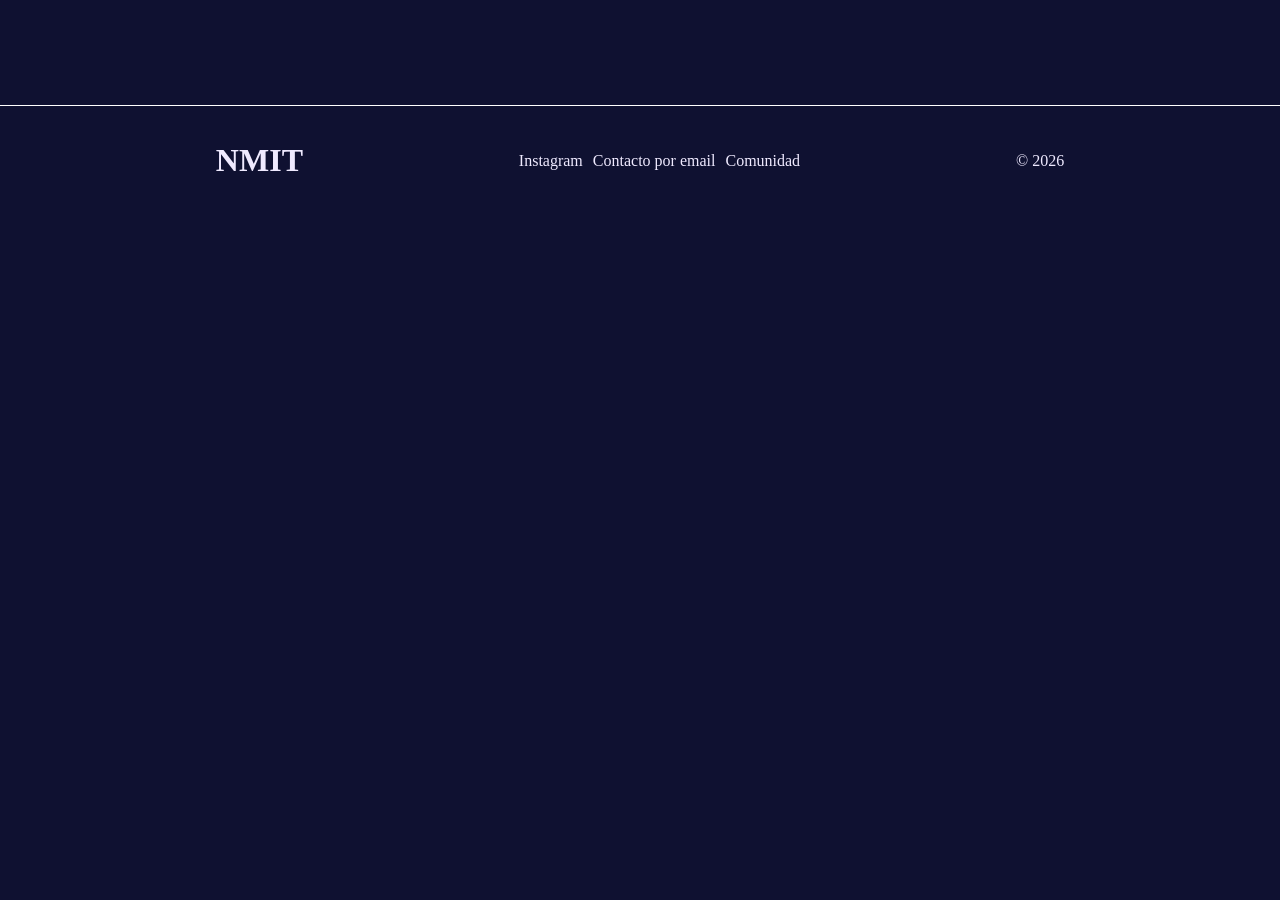
==== pages/cursos.html @ a4fef756 "html" ====
<!doctype html>
<html lang="en">
  <head>
    <meta charset="utf-8" />
    <meta name="viewport" content="width=device-width, initial-scale=1" />
    <title>Cursos Gratuitos</title>
    <!--css--->
    <link rel="stylesheet" href="../css/style.css" />
    <!--favicon--->
    <link: rel="icon" href="../images/logo.jpg" type="image/x-icon" />
  </head>
  <body>
    <header>
    </header>
    <main></main>
    <footer>
      <div>
        <h1>NMIT</h1>
      </div>
      <div id="contacto">
        <ul class="contacto">
          <li>
            <a
              href="https://www.instagram.com/nuestromundoit/"
              target="_blank"
              rel="noopener noreferrer"
              >Instagram</a
            >
          </li>
          <li>
            <a href="mailto:nuestromundoit@gmail.com">Contacto por email </a>
          </li>
          <li><a href="#">Comunidad</a></li>
        </ul>
      </div>
      <p>&copy; 2026</p>
    </footer>
  </body>
</html>
---- css/style.css ----
* {
  /*Elimina el espacio blanco por defecto alrededor del <body> y de elementos*/
  margin: 0;
  padding: 0;
  box-sizing: border-box;
}
body {
  background-color: #0f1131;
  color: #efeaff;
}
a {
  text-decoration: none;
  color: #efeaff;
}
/*padre de navbar*/
header {
  display: flex;
  justify-content: space-evenly;
  align-items: center;
  width: 100%;
  height: 105px;
  /*background-color: #555fe9;*/
}
/*padre de etiqueta ul*/
nav {
  /*background-color: red;*/
  display: flex;
  justify-content: space-evenly;
  align-items: center;
  text-align: center;
  width: 100%;
  height: 100px;
}
/*ul*/
.menu {
  display: flex;
  justify-content: center;
  align-items: center;
  list-style: none;
  /*background-color: aqua;*/
  width: auto;
  height: 100%;
  padding: 0;
  margin: 0;
  gap: 10px;
  /*gap espacia cada li*/
}
.menu li,
.footer li {
  /*alinea los elementos del menú*/
  display: flex;
  justify-content: center;
  align-items: center;
  /*width: 100% a cada li obliga a cada botón a estirarse y ocupar 
  todo el espacio disponible en la barra, empujando las palabras lejos unas de otras.*/
  height: 100%;
  padding: 0 15px;
  /*background-color: #8d8b00;*/
}
/*fin menu*/

/*proposito*/
.acerca-de-nosotros {
  padding-top: 50px;
  padding-bottom: 50px;
  height: 905px;
  display: flex;
  flex-direction: column;
  /*background-color: #b2b4d8;*/
  justify-content: center;
  align-items: center;
  text-align: center;
  max-width: 4000px;
  width: 100%;
  margin: 0 auto;
  box-sizing: border-box;
}
.acerca-de-nosotros-presentacion,
.subtitulo1 h2 {
  font-size: 36px;
  height: fit-content;
}
.acerca-de-nosotros-texto h1 {
  margin: 0;
}
.acerca-de-nosotros-texto p {
  margin: 0;
}
.made-in-argentina{
  width: 100%;
  height: 20%;
  display: flex;
  justify-content: center;
  align-items: center;
  padding-top: 10px;
  /*background-color: aquamarine;*/
}
.made-in-argentina h3{
  border: solid 1px #57a4e4;
  padding: 10px;
  border-radius: 15px;
  background-color: #57a4e4;
}

/*titulo: ¿que estas buscando?*/
.subtitulo1 {
  display: flex;
  justify-content: center;
  align-items: center;
  text-align: center;
  width: 100%;
  padding-top: 10px;
  /*background-color: #2f38e0;*/
  margin-bottom: 0;
}
.recursos-e-instituciones {
  height: 400px;
  display: flex;
  justify-content: center;
  align-items: top;
  text-align: center;
  padding-top: 15px;
  /*background-color: #464bb3;*/
}
/* divs Contenedores de recursos e instituciones */
.contenedores-recursos {
  border: 1px solid #efeaff;
  margin: 10px;
  width: 280px;
  height: 120px;
  /*background-color: #fffeea;*/
  /*debe tener un numero fijo para que los 
  hijos usen porcentajes de su padre*/
}
/* hijos div que contienen al texto de los recursos */
.txt-recursos {
  width: 100%;
  height: 100%;
  display: flex;
  justify-content: center;
  align-items: center;
  text-align: center;
  /*background-color: rgb(201, 80, 33);*/
}

/* Footer */
footer {
  /*background-color: #b2b4d8;*/
  border-top: 1px white solid;
  display: flex;
  justify-content: space-evenly;
  align-items: center;
  text-align: center;
  width: 100%;
  height: 100px;
  padding-top: 10px;
}
/*lista de contactos en footer*/
.contacto {
  display: flex;
  justify-content: center;
  align-items: center;
  list-style: none;
  /*background-color: aqua;*/
  width: 100%;
  height: 100%;
  padding: 0;
  margin: 0;
  gap: 10px;
  /*gap espacia cada li*/
}

/*titulo: explora las oportunidades por provincia
.subtitulo2 {
  /*background-color: rgb(221, 129, 8);
  display: flex;
  justify-content: center;
  width: 100%;
  height:990px;
  padding-top: 50px;
  color: #0f1131;
  width: 100%;
  text-align: left;
  border-top: 1px solid white;
  padding-inline: 0;
}
.seccion-titulo-de-mapa{
  width: 40%;
  display: flex;
  flex-direction: column;
  align-items: top;
  justify-content: top;
  height:100%;
  /*background-color: aqua;
}
.seccion-titulo-de-mapa div{
  margin: 40px;
  background-color: bisque;
}
/*MAPA
.mapa{
  /*background-color: rgb(48, 92, 212);
  height: 100%;
  width: 60%;
}*/
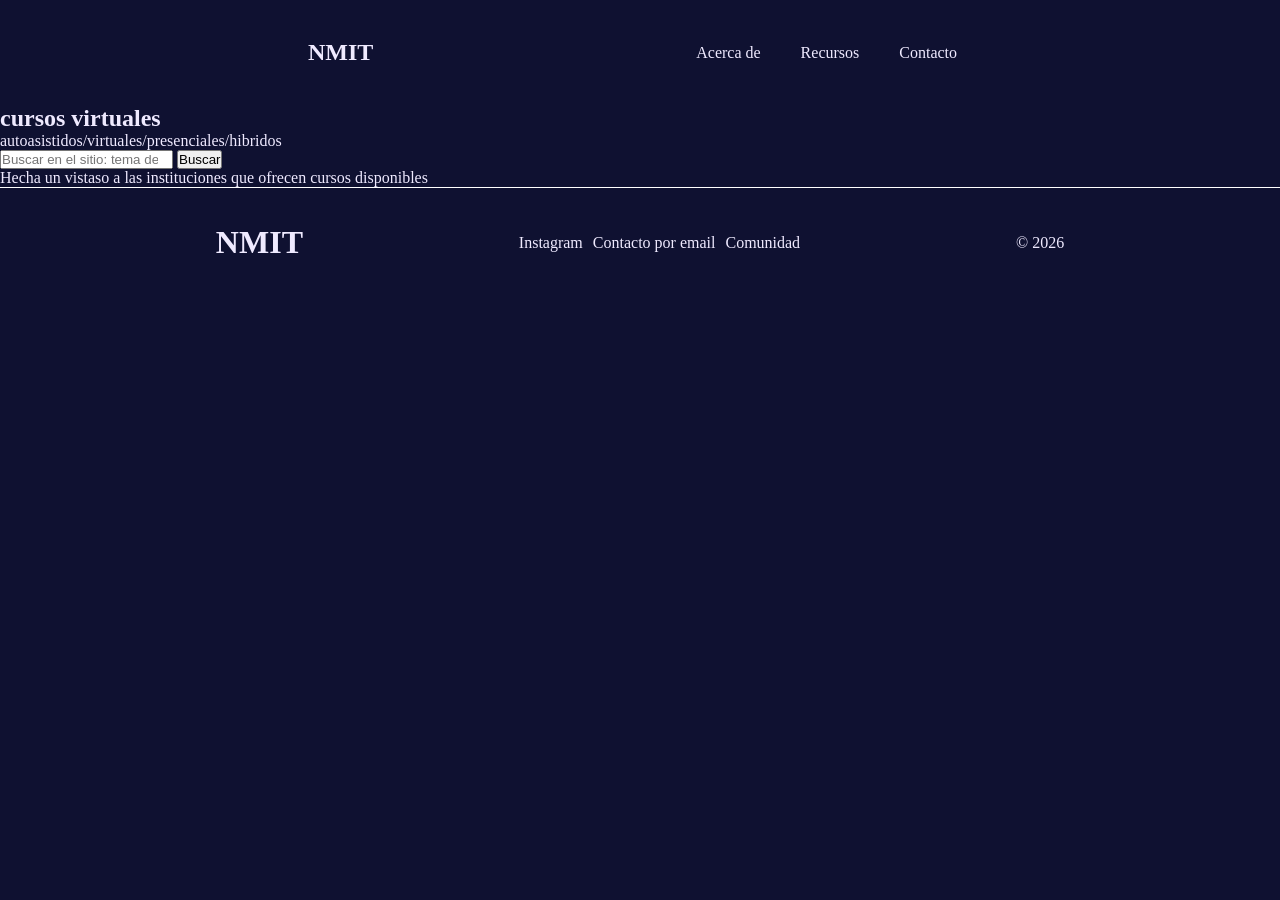
==== commit 20a1589c: "cursos" ====
--- a/pages/cursos.html
+++ b/pages/cursos.html
@@ -3,16 +3,58 @@
   <head>
     <meta charset="utf-8" />
     <meta name="viewport" content="width=device-width, initial-scale=1" />
-    <title>Cursos Gratuitos</title>
-    <!--css--->
+    <title>NMIT</title>
+    <!--css --->
     <link rel="stylesheet" href="../css/style.css" />
     <!--favicon--->
-    <link: rel="icon" href="../images/logo.jpg" type="image/x-icon" />
+    <link rel="icon" href="../images/logo.jpg" type="image/x-icon" />
   </head>
   <body>
     <header>
+      <nav>
+        <div class="logo">
+          <h1>NMIT</h1>
+        </div>
+        <ul class="menu">
+          <li><a href="#acerca-de-nosotros">Acerca de</a></li>
+          <li><a href="#recursos-e-instituciones">Recursos</a></li>
+          <li><a href="#contacto">Contacto</a></li>
+        </ul>
+      </nav>
     </header>
-    <main></main>
+    <main>
+      <section>
+        <div>
+          <h1>cursos virtuales</h1>
+          <p>autoasistidos/virtuales/presenciales/hibridos</p>
+        </div>
+      </section>
+      <section>
+        <search>
+          <form action="/buscar" method="get">
+            <label for="caja-busqueda"></label>
+            <input
+              type="search"
+              id="caja-busqueda"
+              name="q"
+              placeholder="Buscar en el sitio: tema de interes"
+              required
+            />
+            <button type="submit">Buscar</button>
+          </form>
+        </search>
+      </section>
+      <section>
+        <article>
+          <div>
+            <p>Hecha un vistaso a las instituciones que ofrecen cursos disponibles</p>
+          </div>
+        </article>
+        <article>
+          <div></div>
+        </article>
+      </section>
+    </main>
     <footer>
       <div>
         <h1>NMIT</h1>
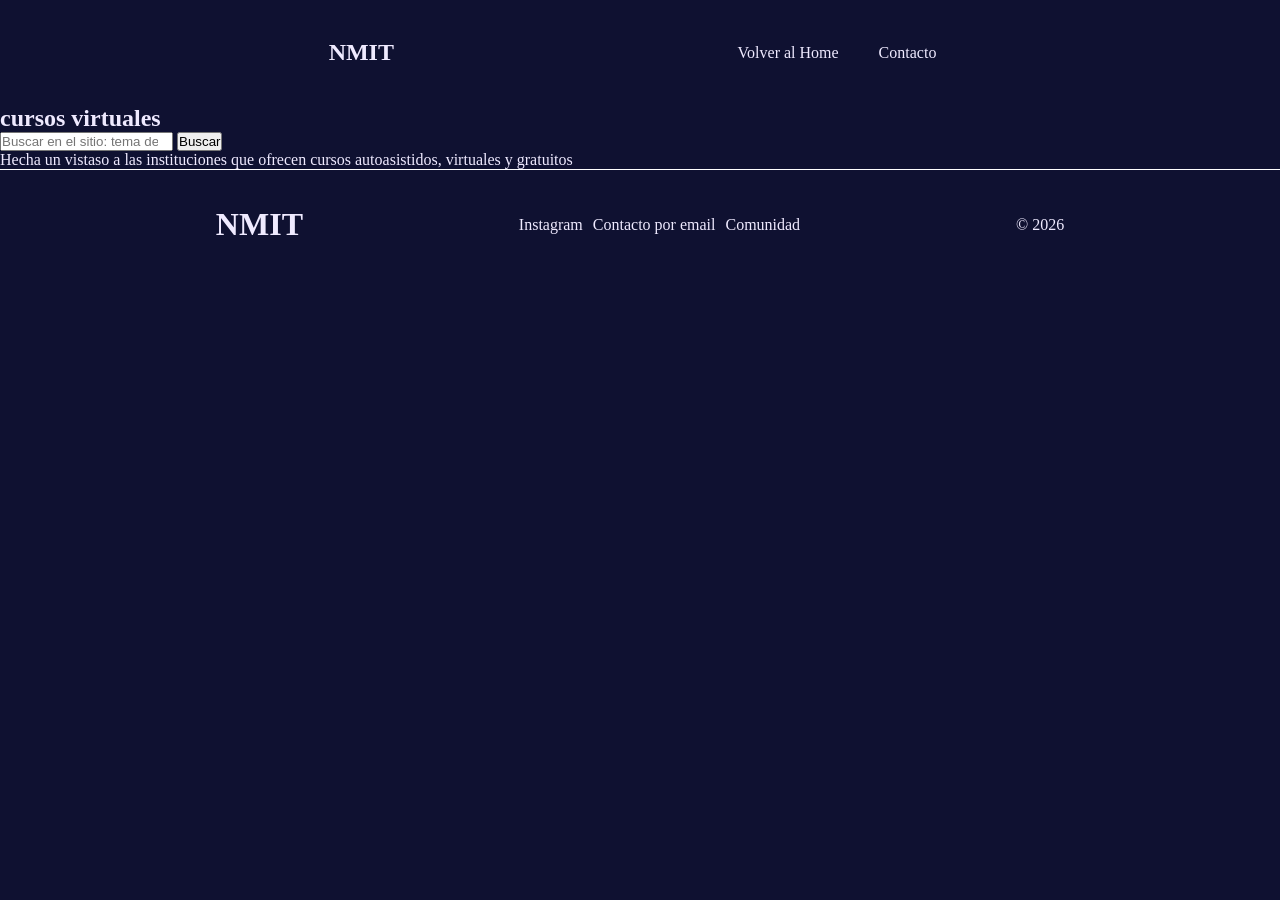
==== commit eff17793: "menu cursos" ====
--- a/pages/cursos.html
+++ b/pages/cursos.html
@@ -16,8 +16,7 @@
           <h1>NMIT</h1>
         </div>
         <ul class="menu">
-          <li><a href="#acerca-de-nosotros">Acerca de</a></li>
-          <li><a href="#recursos-e-instituciones">Recursos</a></li>
+          <li><a href="..//index.html#acerca-de-nosotros">Volver al Home</a></li>
           <li><a href="#contacto">Contacto</a></li>
         </ul>
       </nav>
@@ -26,7 +25,7 @@
       <section>
         <div>
           <h1>cursos virtuales</h1>
-          <p>autoasistidos/virtuales/presenciales/hibridos</p>
+          <p></p>
         </div>
       </section>
       <section>
@@ -47,7 +46,7 @@
       <section>
         <article>
           <div>
-            <p>Hecha un vistaso a las instituciones que ofrecen cursos disponibles</p>
+            <p>Hecha un vistaso a las instituciones que ofrecen cursos autoasistidos, virtuales y gratuitos</p>
           </div>
         </article>
         <article>
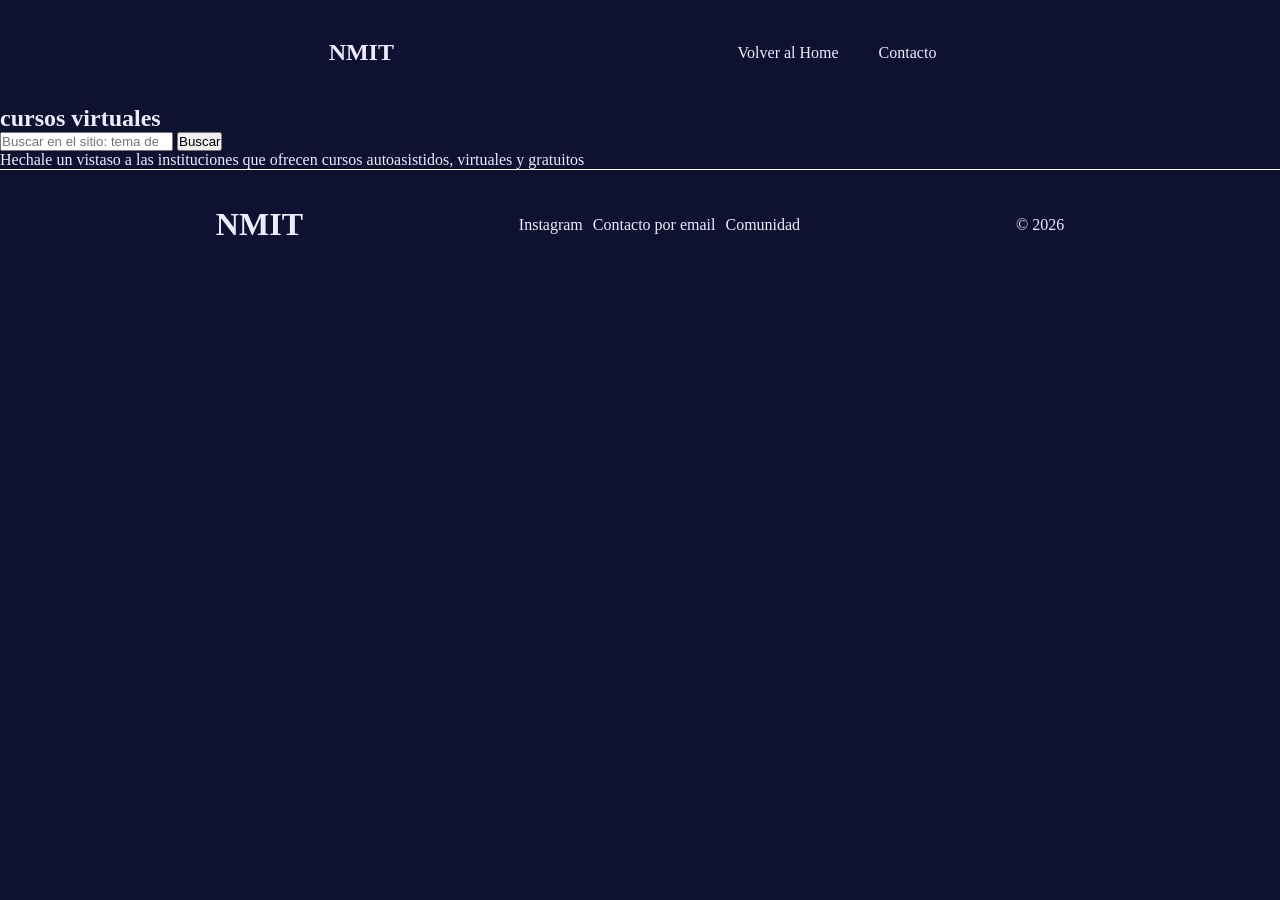
==== commit 8e311cde: "cursos" ====
--- a/pages/cursos.html
+++ b/pages/cursos.html
@@ -46,7 +46,7 @@
       <section>
         <article>
           <div>
-            <p>Hecha un vistaso a las instituciones que ofrecen cursos autoasistidos, virtuales y gratuitos</p>
+            <p>Hechale un vistaso a las instituciones que ofrecen cursos autoasistidos, virtuales y gratuitos</p>
           </div>
         </article>
         <article>
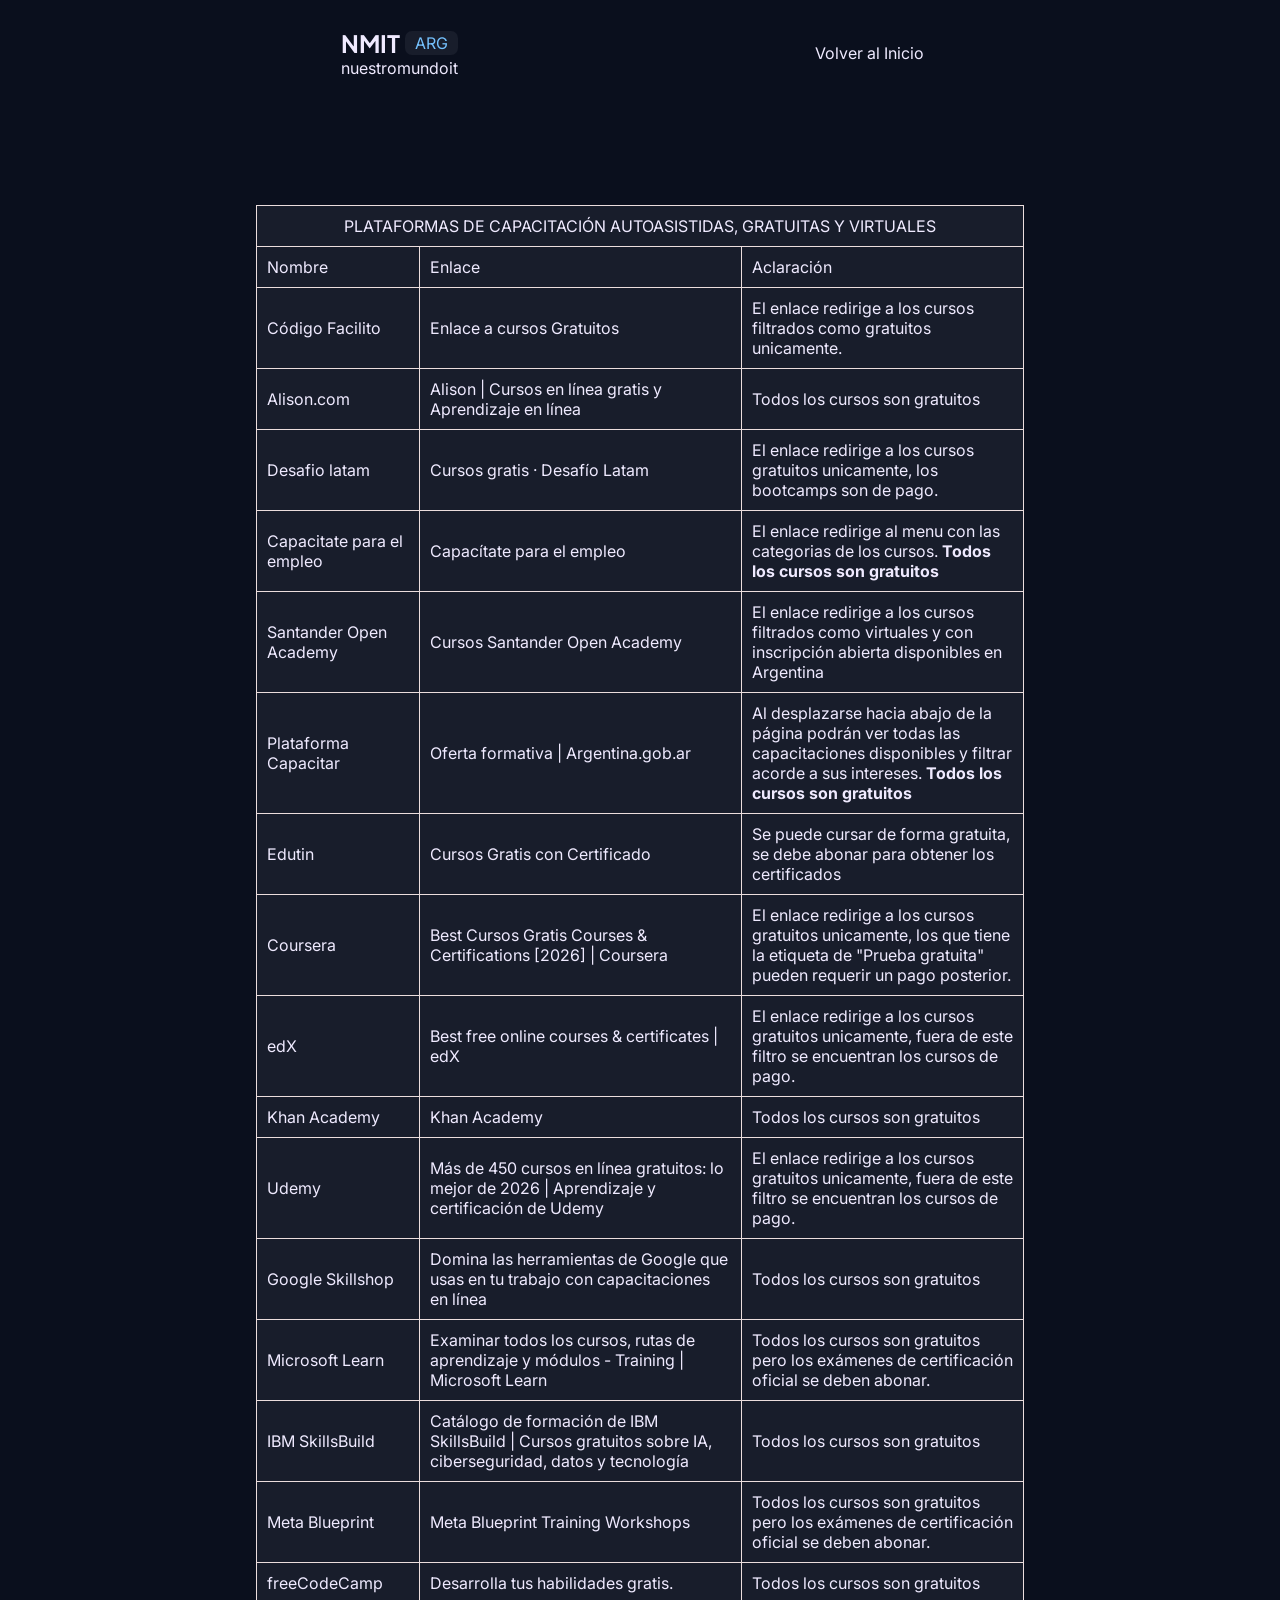
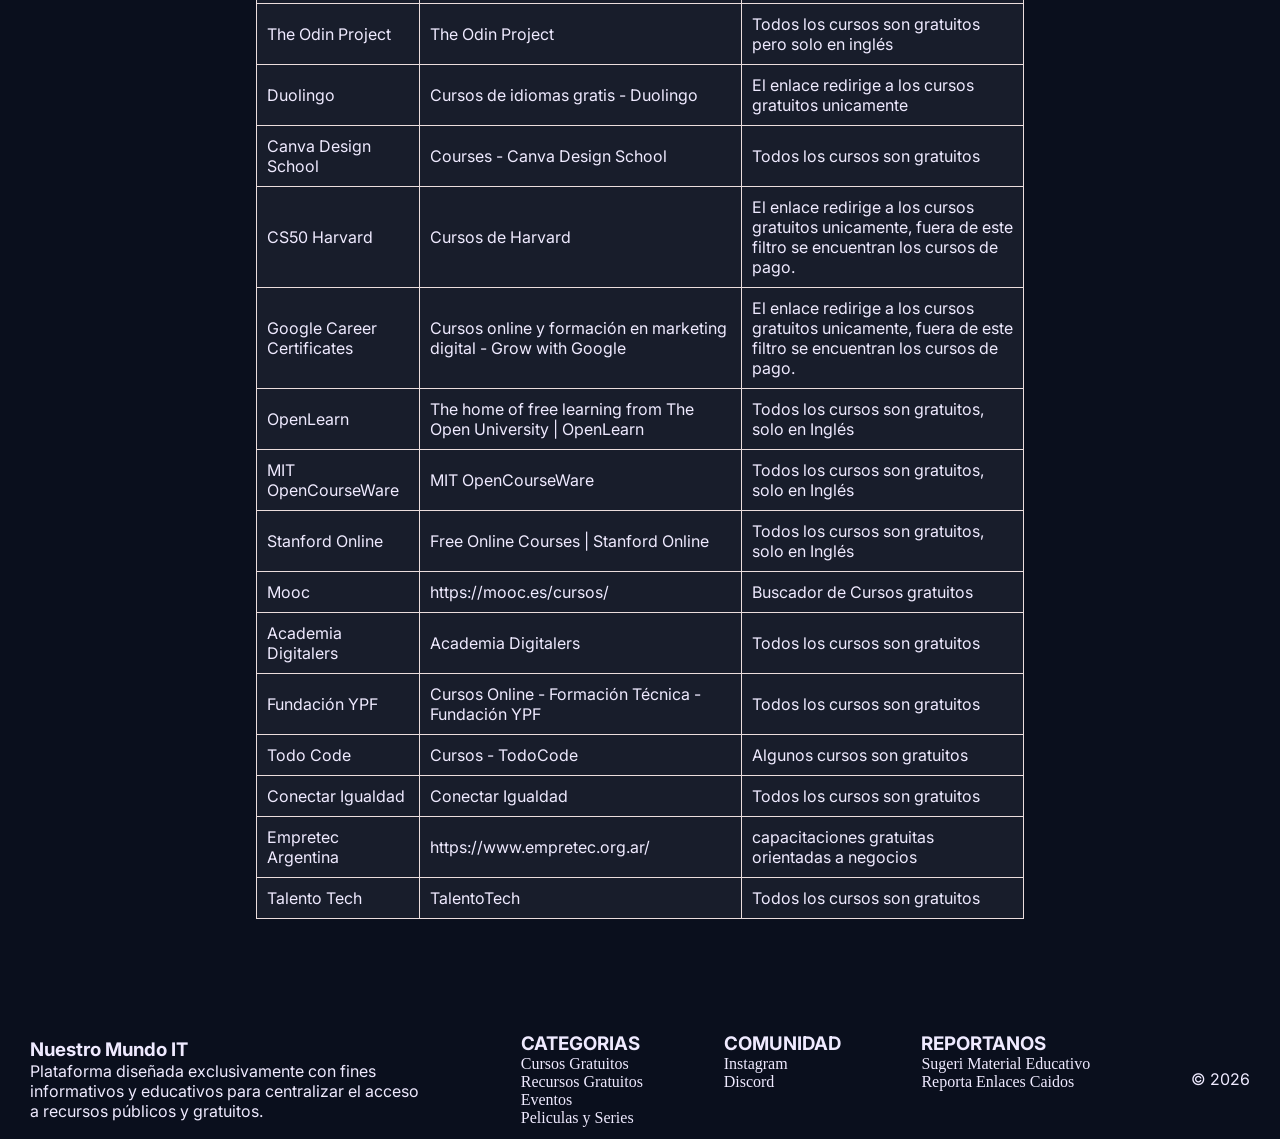
==== commit f6a9cd40: "cursos" ====
--- a/pages/cursos.html
+++ b/pages/cursos.html
@@ -1,80 +1,490 @@
 <!doctype html>
 <html lang="en">
   <head>
-    <meta charset="utf-8" />
-    <meta name="viewport" content="width=device-width, initial-scale=1" />
-    <title>NMIT</title>
-    <!--css --->
-    <link rel="stylesheet" href="../css/style.css" />
-    <!--favicon--->
-    <link rel="icon" href="../images/logo.jpg" type="image/x-icon" />
+    <meta charset="UTF-8" />
+    <meta name="viewport" content="width=device-width, initial-scale=1.0" />
+    <meta http-equiv="Content-Type" content="text/html; charset=utf-8" />
+    <title>Cursos Virtuales</title>
+    <!-- Fuentes de Google -->
+    <link rel="preconnect" href="https://fonts.googleapis.com" />
+    <link rel="preconnect" href="https://fonts.gstatic.com" crossorigin />
+    <link
+      href="https://fonts.googleapis.com/css2?family=Plus+Jakarta+Sans:ital,wght@0,200..800;1,200..800&display=swap"
+      rel="stylesheet"
+    />
+    <link
+      href="https://fonts.googleapis.com/css2?family=Inter:ital,opsz,wght@0,14..32,100..900;1,14..32,100..900&display=swap"
+      rel="stylesheet"
+    />
+    <!--CSS-->
+    <link type="text/css" rel="stylesheet" href="../css/style.css" />
+    <!--favicon-->
+    <link rel="icon" href="../images/logo.png" type="image/x-icon" />
   </head>
   <body>
     <header>
-      <nav>
+      <nav class="nav-header">
         <div class="logo">
-          <h1>NMIT</h1>
+          <div>
+            <div>
+              <h2>NMIT</h2>
+            </div>
+            <div>
+              <p>ARG</p>
+            </div>
+          </div>
+          <p>nuestromundoit</p>
         </div>
         <ul class="menu">
-          <li><a href="..//index.html#acerca-de-nosotros">Volver al Home</a></li>
-          <li><a href="#contacto">Contacto</a></li>
+          <li>
+            <a href="../index.html"><p>Volver al Inicio</p></a>
+          </li>
         </ul>
       </nav>
     </header>
     <main>
-      <section>
-        <div>
-          <h1>cursos virtuales</h1>
-          <p></p>
-        </div>
-      </section>
-      <section>
-        <search>
-          <form action="/buscar" method="get">
-            <label for="caja-busqueda"></label>
-            <input
-              type="search"
-              id="caja-busqueda"
-              name="q"
-              placeholder="Buscar en el sitio: tema de interes"
-              required
-            />
-            <button type="submit">Buscar</button>
-          </form>
-        </search>
-      </section>
-      <section>
-        <article>
-          <div>
-            <p>Hechale un vistaso a las instituciones que ofrecen cursos autoasistidos, virtuales y gratuitos</p>
-          </div>
-        </article>
-        <article>
-          <div></div>
-        </article>
-      </section>
+      <div class="tabla-contenedor">
+        <table class="tabla">
+          <tbody>
+            <tr>
+              <td colspan="4" class="tabla-titutlo">
+                PLATAFORMAS DE CAPACITACIÓN AUTOASISTIDAS, GRATUITAS Y VIRTUALES
+              </td>
+            </tr>
+            <tr>
+              <td>Nombre</td>
+              <td>Enlace</td>
+              <td colspan="2">Aclaración</td>
+            </tr>
+            <tr>
+              <td>Código Facilito</td>
+              <td>
+                <a
+                  target="_blank"
+                  href="https://codigofacilito.com/cursos?search[access]=free&amp;search[order]=highlight"
+                  >Enlace a cursos Gratuitos</a
+                >
+              </td>
+              <td colspan="2">
+                El enlace redirige a los cursos filtrados como gratuitos
+                unicamente.
+              </td>
+            </tr>
+            <tr>
+              <td>Alison.com</td>
+              <td>
+                <a target="_blank" href="https://alison.com/es"
+                  >Alison | Cursos en línea gratis y Aprendizaje en línea</a
+                >
+              </td>
+              <td colspan="2">Todos los cursos son gratuitos</td>
+            </tr>
+            <tr>
+              <td>Desafio latam</td>
+              <td>
+                <a
+                  target="_blank"
+                  href="https://desafiolatam.com/cursos_gratuitos/"
+                  >Cursos gratis · Desafío Latam</a
+                >
+              </td>
+              <td colspan="2">
+                El enlace redirige a los cursos gratuitos unicamente, los
+                bootcamps son de pago.
+              </td>
+            </tr>
+            <tr>
+              <td>Capacitate para el empleo</td>
+              <td>
+                <a target="_blank" href="https://capacitateparaelempleo.org/"
+                  >Capacítate para el empleo</a
+                >
+              </td>
+              <td colspan="2">
+                El enlace redirige al menu con las categorias de los cursos.
+                <span style="font-weight: bold"
+                  >Todos los cursos son gratuitos</span
+                >
+              </td>
+            </tr>
+            <tr>
+              <td>Santander Open Academy</td>
+              <td>
+                <a
+                  target="_blank"
+                  href="https://app.santanderopenacademy.com/es/program/search?resourceType=SOA_COURSE&amp;resourceType=LMS_COURSE&amp;status=OPEN&amp;mode=ONLINE&amp;countries=AR"
+                  >Cursos Santander Open Academy</a
+                >
+              </td>
+              <td colspan="2">
+                El enlace redirige a los cursos filtrados como virtuales y con
+                inscripción abierta disponibles en Argentina
+              </td>
+            </tr>
+            <tr>
+              <td>Plataforma Capacitar</td>
+              <td>
+                <a
+                  target="_blank"
+                  href="https://www.argentina.gob.ar/economia/capacitar/oferta-formativa"
+                  >Oferta formativa | Argentina.gob.ar</a
+                >
+              </td>
+              <td colspan="2">
+                Al desplazarse hacia abajo de la página podrán ver todas las
+                capacitaciones disponibles y filtrar acorde a sus intereses.
+                <span style="font-weight: bold"
+                  >Todos los cursos son gratuitos</span
+                >
+              </td>
+            </tr>
+            <tr>
+              <td>Edutin</td>
+              <td>
+                <a target="_blank" href="https://edutin.com/cursos-gratis"
+                  >Cursos Gratis con Certificado</a
+                >
+              </td>
+              <td colspan="2">
+                Se puede cursar de forma gratuita, se debe abonar para obtener
+                los certificados
+              </td>
+            </tr>
+            <tr>
+              <td>Coursera</td>
+              <td>
+                <a
+                  target="_blank"
+                  href="https://www.coursera.org/courses?query=cursos%20gratis"
+                  >Best Cursos Gratis Courses &amp; Certifications [2026] |
+                  Coursera</a
+                >
+              </td>
+              <td colspan="2">
+                El enlace redirige a los cursos gratuitos unicamente, los que
+                tiene la etiqueta de &quot;Prueba gratuita&quot; pueden requerir
+                un pago posterior.
+              </td>
+            </tr>
+            <tr>
+              <td>edX</td>
+              <td>
+                <a
+                  target="_blank"
+                  href="https://www.edx.org/courses?q=free+online+courses"
+                  >Best free online courses &amp; certificates | edX</a
+                >
+              </td>
+              <td colspan="2">
+                El enlace redirige a los cursos gratuitos unicamente, fuera de
+                este filtro se encuentran los cursos de pago.
+              </td>
+            </tr>
+            <tr>
+              <td>Khan Academy</td>
+              <td>
+                <a target="_blank" href="https://es.khanacademy.org/"
+                  >Khan Academy</a
+                >
+              </td>
+              <td colspan="2">Todos los cursos son gratuitos</td>
+            </tr>
+            <tr>
+              <td>Udemy</td>
+              <td>
+                <a
+                  target="_blank"
+                  href="https://www.udemy.com/es/courses/free/?srsltid=AU7gw4UJVdBEU77iHCLGMBtOpHRIG6oLWU-2puy06xufNac8ossER3Ii"
+                  >Más de 450 cursos en línea gratuitos: lo mejor de 2026 |
+                  Aprendizaje y certificación de Udemy</a
+                >
+              </td>
+              <td colspan="2">
+                El enlace redirige a los cursos gratuitos unicamente, fuera de
+                este filtro se encuentran los cursos de pago.
+              </td>
+            </tr>
+            <tr>
+              <td>Google Skillshop</td>
+              <td>
+                <a
+                  target="_blank"
+                  href="https://skillshop.withgoogle.com/intl/es-419_ALL/"
+                  >Domina las herramientas de Google que usas en tu trabajo con
+                  capacitaciones en línea</a
+                >
+              </td>
+              <td colspan="2">Todos los cursos son gratuitos</td>
+            </tr>
+            <tr>
+              <td>Microsoft Learn</td>
+              <td>
+                <a
+                  target="_blank"
+                  href="https://learn.microsoft.com/es-es/training/browse/"
+                  >Examinar todos los cursos, rutas de aprendizaje y módulos -
+                  Training | Microsoft Learn</a
+                >
+              </td>
+              <td colspan="2">
+                Todos los cursos son gratuitos pero los exámenes de
+                certificación oficial se deben abonar.
+              </td>
+            </tr>
+            <tr>
+              <td>IBM SkillsBuild</td>
+              <td>
+                <a
+                  target="_blank"
+                  href="https://skillsbuild.org/es/learning-catalog/university-catalog"
+                  >Catálogo de formación de IBM SkillsBuild | Cursos gratuitos
+                  sobre IA, ciberseguridad, datos y tecnología</a
+                >
+              </td>
+              <td colspan="2">Todos los cursos son gratuitos</td>
+            </tr>
+            <tr>
+              <td>Meta Blueprint</td>
+              <td>
+                <a
+                  target="_blank"
+                  href="https://trainingworkshops.facebookblueprint.com/student/catalog"
+                  >Meta Blueprint Training Workshops</a
+                >
+              </td>
+              <td colspan="2">
+                Todos los cursos son gratuitos pero los exámenes de
+                certificación oficial se deben abonar.
+              </td>
+            </tr>
+            <tr>
+              <td>freeCodeCamp</td>
+              <td>
+                <a target="_blank" href="https://www.freecodecamp.org/espanol/"
+                  >Desarrolla tus habilidades gratis.</a
+                >
+              </td>
+              <td colspan="2">Todos los cursos son gratuitos</td>
+            </tr>
+            <tr>
+              <td>The Odin Project</td>
+              <td>
+                <a target="_blank" href="https://www.theodinproject.com/"
+                  >The Odin Project</a
+                >
+              </td>
+              <td class="s6" colspan="2">
+                Todos los cursos son gratuitos pero solo en inglés
+              </td>
+            </tr>
+            <tr>
+              <td>Duolingo</td>
+              <td>
+                <a target="_blank" href="https://es.duolingo.com/courses/all"
+                  >Cursos de idiomas gratis - Duolingo</a
+                >
+              </td>
+              <td colspan="2">
+                El enlace redirige a los cursos gratuitos unicamente
+              </td>
+            </tr>
+            <tr>
+              <td>Canva Design School</td>
+              <td>
+                <a
+                  target="_blank"
+                  href="https://www.canva.com/design-school/courses/"
+                  >Courses - Canva Design School</a
+                >
+              </td>
+              <td colspan="2">Todos los cursos son gratuitos</td>
+            </tr>
+            <tr>
+              <td>CS50 Harvard</td>
+              <td>
+                <a
+                  target="_blank"
+                  href="https://pll.harvard.edu/catalog?topics%5B702%5D=702&amp;price%5B1%5D=1&amp;max_price=&amp;date%5B1%5D=1&amp;available_anytime=1&amp;start_date=&amp;modality%5BBlended%5D=Blended&amp;modality%5BOnline%5D=Online&amp;modality%5BOnlineLive%5D=OnlineLive&amp;keywords=&amp;url="
+                  >Cursos de Harvard</a
+                >
+              </td>
+              <td colspan="2">
+                El enlace redirige a los cursos gratuitos unicamente, fuera de
+                este filtro se encuentran los cursos de pago.
+              </td>
+            </tr>
+            <tr>
+              <td>Google Career Certificates</td>
+              <td>
+                <a
+                  target="_blank"
+                  href="https://grow.google/intl/es/courses-and-tools/?category=career&amp;certificate=free-of-charge"
+                  >Cursos online y formación en marketing digital - Grow with
+                  Google</a
+                >
+              </td>
+              <td colspan="2">
+                El enlace redirige a los cursos gratuitos unicamente, fuera de
+                este filtro se encuentran los cursos de pago.
+              </td>
+            </tr>
+            <tr>
+              <td>OpenLearn</td>
+              <td>
+                <a target="_blank" href="https://www.open.edu/openlearn/"
+                  >The home of free learning from The Open University |
+                  OpenLearn</a
+                >
+              </td>
+              <td colspan="2">
+                Todos los cursos son gratuitos, solo en Inglés
+              </td>
+            </tr>
+            <tr>
+              <td>MIT OpenCourseWare</td>
+              <td>
+                <a target="_blank" href="https://ocw.mit.edu/"
+                  >MIT OpenCourseWare</a
+                >
+              </td>
+              <td colspan="2">
+                Todos los cursos son gratuitos, solo en Inglés
+              </td>
+            </tr>
+            <tr>
+              <td>Stanford Online</td>
+              <td>
+                <a
+                  target="_blank"
+                  href="https://online.stanford.edu/free-courses"
+                  >Free Online Courses | Stanford Online</a
+                >
+              </td>
+              <td colspan="2">
+                Todos los cursos son gratuitos, solo en Inglés
+              </td>
+            </tr>
+            <tr>
+              <td>Mooc</td>
+              <td>
+                <a
+                  target="_blank"
+                  href="https://mooc.es/cursos/?_filtro_idioma=espanol"
+                  >https://mooc.es/cursos/</a
+                >
+              </td>
+              <td colspan="2">Buscador de Cursos gratuitos</td>
+            </tr>
+            <tr>
+              <td>Academia Digitalers</td>
+              <td>
+                <a
+                  target="_blank"
+                  href="https://academiadigitalers.personal.com.ar/"
+                  >Academia Digitalers</a
+                >
+              </td>
+              <td colspan="2">Todos los cursos son gratuitos</td>
+            </tr>
+            <tr>
+              <td>Fundación YPF</td>
+              <td>
+                <a target="_blank" href="https://lab.fundacionypf.org/tec"
+                  >Cursos Online - Formación Técnica - Fundación YPF</a
+                >
+              </td>
+              <td colspan="2">Todos los cursos son gratuitos</td>
+            </tr>
+            <tr>
+              <td>Todo Code</td>
+              <td>
+                <a target="_blank" href="https://todocodeacademy.com/cursos/"
+                  >Cursos - TodoCode</a
+                >
+              </td>
+              <td colspan="2">Algunos cursos son gratuitos</td>
+            </tr>
+            <tr>
+              <td>Conectar Igualdad</td>
+              <td>
+                <a
+                  target="_blank"
+                  href="https://formacion.conectarigualdad.edu.ar/cursos"
+                  >Conectar Igualdad</a
+                >
+              </td>
+              <td colspan="2">Todos los cursos son gratuitos</td>
+            </tr>
+            <tr>
+              <td>Empretec Argentina</td>
+              <td>
+                <a target="_blank" href="https://www.empretec.org.ar/escuela"
+                  >https://www.empretec.org.ar/</a
+                >
+              </td>
+              <td colspan="2">
+                capacitaciones gratuitas orientadas a negocios
+              </td>
+            </tr>
+            <tr>
+              <td>
+                <a
+                  target="_blank"
+                  href="https://formacion.conectarigualdad.edu.ar/cursos"
+                  >Talento Tech</a
+                >
+              </td>
+              <td>
+                <a
+                  target="_blank"
+                  href="https://talentotech.bue.edu.ar/home#ticmas"
+                  >TalentoTech</a
+                >
+              </td>
+              <td colspan="2">Todos los cursos son gratuitos</td>
+            </tr>
+          </tbody>
+        </table>
+      </div>
     </main>
     <footer>
+      <section class="disclaimer">
+        <h3>Nuestro Mundo IT</h3>
+        <p>
+          Plataforma diseñada exclusivamente con fines informativos y educativos
+          para centralizar el acceso a recursos públicos y gratuitos.
+        </p>
+      </section>
+      <nav class="nav-footer">
+        <section class="menu-footer">
+          <div class="contacto">
+            <h3>CATEGORIAS</h3>
+            <ul>
+              <a href="./pages/cursos.html"><li>Cursos Gratuitos</li></a>
+              <a href="./pages/recursos.html"><li>Recursos Gratuitos</li></a>
+              <a href="./pages/eventos.html"><li>Eventos</li></a>
+              <a href="#"><li>Peliculas y Series</li></a>
+            </ul>
+          </div>
+          <div class="contacto">
+            <h3>COMUNIDAD</h3>
+            <ul>
+              <li>Instagram</li>
+              <li>Discord</li>
+            </ul>
+          </div>
+          <div class="contacto">
+            <h3>REPORTANOS</h3>
+            <ul>
+              <li>Sugeri Material Educativo</li>
+              <li>Reporta Enlaces Caidos</li>
+            </ul>
+          </div>
+        </section>
+      </nav>
       <div>
-        <h1>NMIT</h1>
+        <p>&copy; 2026</p>
       </div>
-      <div id="contacto">
-        <ul class="contacto">
-          <li>
-            <a
-              href="https://www.instagram.com/nuestromundoit/"
-              target="_blank"
-              rel="noopener noreferrer"
-              >Instagram</a
-            >
-          </li>
-          <li>
-            <a href="mailto:nuestromundoit@gmail.com">Contacto por email </a>
-          </li>
-          <li><a href="#">Comunidad</a></li>
-        </ul>
-      </div>
-      <p>&copy; 2026</p>
     </footer>
   </body>
 </html>
--- a/css/style.css
+++ b/css/style.css
@@ -5,9 +5,31 @@
   box-sizing: border-box;
 }
 body {
-  background-color: #0f1131;
+  background-color: #0a0f1d;
   color: #efeaff;
 }
+h1,
+h2 {
+  font-family: "Plus Jakarta Sans";
+}
+p,td,th,
+h3 {
+  font-family: "Inter";
+}
+/*font*/
+.plus-jakarta-sans {
+  font-family: "Plus Jakarta Sans", sans-serif;
+  font-optical-sizing: auto;
+  font-weight: 400;
+  font-style: normal;
+}
+.inter {
+  font-family: "Inter", sans-serif;
+  font-optical-sizing: auto;
+  font-weight: 400;
+  font-style: normal;
+}
+
 a {
   text-decoration: none;
   color: #efeaff;
@@ -22,14 +44,34 @@
   /*background-color: #555fe9;*/
 }
 /*padre de etiqueta ul*/
-nav {
+.nav-header{
   /*background-color: red;*/
   display: flex;
   justify-content: space-evenly;
   align-items: center;
-  text-align: center;
   width: 100%;
   height: 100px;
+}
+.logo {
+  text-align: left;
+}
+.logo div {
+  display: flex;
+  text-align: left;
+  justify-content: space-between;
+  align-items: center;
+  gap: 2px;
+  /*background-color: aqua;*/
+}
+.logo div p {
+  background-color: #2b303f6c;
+  display: flex;
+  justify-content: center;
+  align-items: center;
+  border-radius: 7px;
+  padding: 2px;
+  padding-inline: 10px;
+  color: #74c0fc;
 }
 /*ul*/
 .menu {
@@ -61,145 +103,219 @@
 
 /*proposito*/
 .acerca-de-nosotros {
-  padding-top: 50px;
-  padding-bottom: 50px;
-  height: 905px;
-  display: flex;
+  height: 250px;
+  max-width: 4000px;
+  width: 100%;
+  display: flex;
+  margin-top: 0;
   flex-direction: column;
   /*background-color: #b2b4d8;*/
   justify-content: center;
   align-items: center;
   text-align: center;
-  max-width: 4000px;
-  width: 100%;
-  margin: 0 auto;
-  box-sizing: border-box;
-}
-.acerca-de-nosotros-presentacion,
-.subtitulo1 h2 {
+}
+.acerca-de-nosotros-presentacion {
   font-size: 36px;
   height: fit-content;
 }
-.acerca-de-nosotros-texto h1 {
-  margin: 0;
-}
-.acerca-de-nosotros-texto p {
-  margin: 0;
-}
-.made-in-argentina{
-  width: 100%;
-  height: 20%;
-  display: flex;
-  justify-content: center;
-  align-items: center;
-  padding-top: 10px;
+.acerca-de-nosotros-redes {
+  display: flex;
+  justify-content: center;
+  align-items: top;
+  text-align: center;
+  gap: 20px;
+  width: 100%;
+  height: 450px;
+  /*background-color: #10bb6b6c;*/
+}
+.acerca-de-nosotros-redes div {
+  display: flex;
+  flex-direction: column;
+  justify-content: center;
+  align-items: center;
+  gap: 10px;
+  width: 250px;
+  height: 250px;
+  border-radius: 15px;
+  border: 2px solid white;
+  /* background-color: aqua;*/
+}
+.acerca-de-nosotros-redes-instagram div:nth-child(1),
+.acerca-de-nosotros-redes-discord div:nth-child(1) {
+  flex: 2; /* Este ocupará el doble de espacio (ej. 66%) */
+  border: none;
+}
+.acerca-de-nosotros-redes-instagram div:nth-child(2),
+.acerca-de-nosotros-redes-discord div:nth-child(2) {
+  border: none;
+  flex: 1; /* Este ocupará la mitad de espacio que el anterior (ej. 33%) */
+}
+.made-in-argentina {
+  width: 100%;
+  height: 150px;
+  display: flex;
+  justify-content: center;
+  align-items: flex-end;
+  color: #74c0fc;
   /*background-color: aquamarine;*/
 }
-.made-in-argentina h3{
-  border: solid 1px #57a4e4;
-  padding: 10px;
-  border-radius: 15px;
-  background-color: #57a4e4;
-}
-
+.made-in-argentina div {
+  padding: 5px;
+  padding-inline: 15px;
+  border: 1px solid #74c0fc;
+  border-radius: 11px;
+}
 /*titulo: ¿que estas buscando?*/
 .subtitulo1 {
   display: flex;
-  justify-content: center;
-  align-items: center;
-  text-align: center;
-  width: 100%;
-  padding-top: 10px;
+  justify-content: space-between;
+  align-items: center;
+  width: 100%;
+  padding-inline-start: 2%;
   /*background-color: #2f38e0;*/
-  margin-bottom: 0;
+  height: 100px;
 }
 .recursos-e-instituciones {
-  height: 400px;
+  height: 600px;
+  width: 100%;
   display: flex;
   justify-content: center;
   align-items: top;
   text-align: center;
   padding-top: 15px;
+  padding-bottom: 15px;
   /*background-color: #464bb3;*/
 }
 /* divs Contenedores de recursos e instituciones */
 .contenedores-recursos {
-  border: 1px solid #efeaff;
+  border-radius: 10px;
   margin: 10px;
-  width: 280px;
-  height: 120px;
-  /*background-color: #fffeea;*/
-  /*debe tener un numero fijo para que los 
-  hijos usen porcentajes de su padre*/
-}
-/* hijos div que contienen al texto de los recursos */
-.txt-recursos {
-  width: 100%;
+  width: calc((100% / 5) - 30px);
+  height: 460px;
+  display: flex;
+  flex-direction: column;
+  align-items: center;
+  justify-content: flex-end;
+  text-align: left;
+  background-color: #2b303f6c;
+  /* imagen de fondo */
+  background-size: cover;       /* Hace que la imagen cubra todo el recuadro */
+  background-position: center;  /* Centra la imagen */
+  background-repeat: no-repeat;
+  position: relative;
+  overflow: hidden;             /* Asegura que los bordes respeten el diseño */
+}
+.img-cursos-virtuales{
+  background-image: url('../images/cursos-virtuales.jpg');
+  /*Foto de cottonbro studio: https://www.pexels.com/es-es/foto/persona-ordenador-portatil-trabajando-internet-7013241/*/
+}
+.img-pelis-series{
+  background-image: url('../images/pelis-y-series.jpg');
+  /*Foto de İNZİLE DAL: https://www.pexels.com/es-es/foto/fotografia-de-una-sala-de-cine-14746411/*/
+}
+.img-recursos{
+  background-image: url('../images/recursos-gratis.jpg') ;
+  /*Foto de panumas nikhomkhai: https://www.pexels.com/es-es/foto/azul-industria-internet-conexion-17489156/*/
+}
+.img-evento{
+  background-image: url(../images/eventos.jpg);
+  /*Foto de Atlantic Ambience: https://www.pexels.com/es-es/foto/gente-sentado-multitud-muchedumbre-9275222/*/
+}
+.img-universidades{
+  background-image: url('../images/universidades-gratuitas.jpg');
+  /*Foto de Tomás Asurmendi: https://www.pexels.com/es-es/foto/muro-de-grafitis-y-edificio-antiguo-en-cordoba-argentina-32085592/*/
+}
+.contenedores-recursos::before {
+  content: '';
+  position: absolute;
+  left: 0;
+  bottom: 0; 
+  width: 100%; 
   height: 100%;
-  display: flex;
-  justify-content: center;
-  align-items: center;
-  text-align: center;
-  /*background-color: rgb(201, 80, 33);*/
+  background: linear-gradient(to top, rgba(1, 1, 1, 1), rgba(1, 1, 1, 0.02));
+  z-index: 1;
+}
+.txt-recursos-contenido {
+  width: 100%;
+  height: 50%;
+  display: flex;
+  flex-direction: column;
+  justify-content: center;
+  padding-inline: 10px;
+  gap: 10px;
+  /*background-color: rgb(221, 129, 8);*/
+  position: relative;
+  z-index: 2; /* Sube el texto por encima de la capa oscura */
 }
 
 /* Footer */
 footer {
   /*background-color: #b2b4d8;*/
-  border-top: 1px white solid;
-  display: flex;
-  justify-content: space-evenly;
-  align-items: center;
-  text-align: center;
-  width: 100%;
-  height: 100px;
-  padding-top: 10px;
-}
-/*lista de contactos en footer*/
+  display: flex;
+  justify-content: space-between;
+  align-items: center;
+  text-align: left;
+  height: 120px;
+  gap: 30px;
+  width: 100%;
+  margin: 0 auto;
+  padding-inline: 30px;
+}
+.disclaimer{
+  flex: 0 1 390px;
+  /*background-color: red;*/
+}
+/*navegador en footer*/
+.nav-footer{
+  display: flex;
+  align-items: center;
+  justify-content: center;
+  flex: 1 1 100px;
+  gap: 20px;
+  /*background-color: rgb(151, 103, 40);*/
+}
+.nav-footer section{
+  display: flex;
+  justify-content:space-evenly;
+  height: 100%;
+  /*background-color: beige;*/
+  gap: 10px;
+  flex: 1 2;
+}
 .contacto {
-  display: flex;
-  justify-content: center;
-  align-items: center;
+  text-align: left;
   list-style: none;
-  /*background-color: aqua;*/
-  width: 100%;
-  height: 100%;
+}
+.contacto ul {
+  list-style: none;
+  /*background-color: #74c0fc;*/
   padding: 0;
   margin: 0;
-  gap: 10px;
-  /*gap espacia cada li*/
 }
 
-/*titulo: explora las oportunidades por provincia
-.subtitulo2 {
-  /*background-color: rgb(221, 129, 8);
-  display: flex;
-  justify-content: center;
-  width: 100%;
-  height:990px;
-  padding-top: 50px;
-  color: #0f1131;
-  width: 100%;
-  text-align: left;
-  border-top: 1px solid white;
-  padding-inline: 0;
-}
-.seccion-titulo-de-mapa{
-  width: 40%;
-  display: flex;
-  flex-direction: column;
-  align-items: top;
-  justify-content: top;
-  height:100%;
-  /*background-color: aqua;
-}
-.seccion-titulo-de-mapa div{
-  margin: 40px;
-  background-color: bisque;
-}
-/*MAPA
-.mapa{
-  /*background-color: rgb(48, 92, 212);
-  height: 100%;
-  width: 60%;
-}*/
+/*PAGINA DE CURSOS VIRTUALES*/
+th, td{
+    border:1px solid, rgb(235, 221, 221);
+    padding: 10px;
+}
+table{
+    border-collapse: collapse;
+    background-color: #2b303f6c;
+}
+.tabla-contenedor{
+    display: flex;
+    justify-content: center;
+    align-items: center;
+    height: max-content;
+    width: 100%;
+}
+.tabla-titutlo{
+  text-align: center;
+}
+.tabla{
+    width: 60%;
+    height: 80%;
+    margin:100px;
+    flex-direction: column;
+    text-align: left;
+}
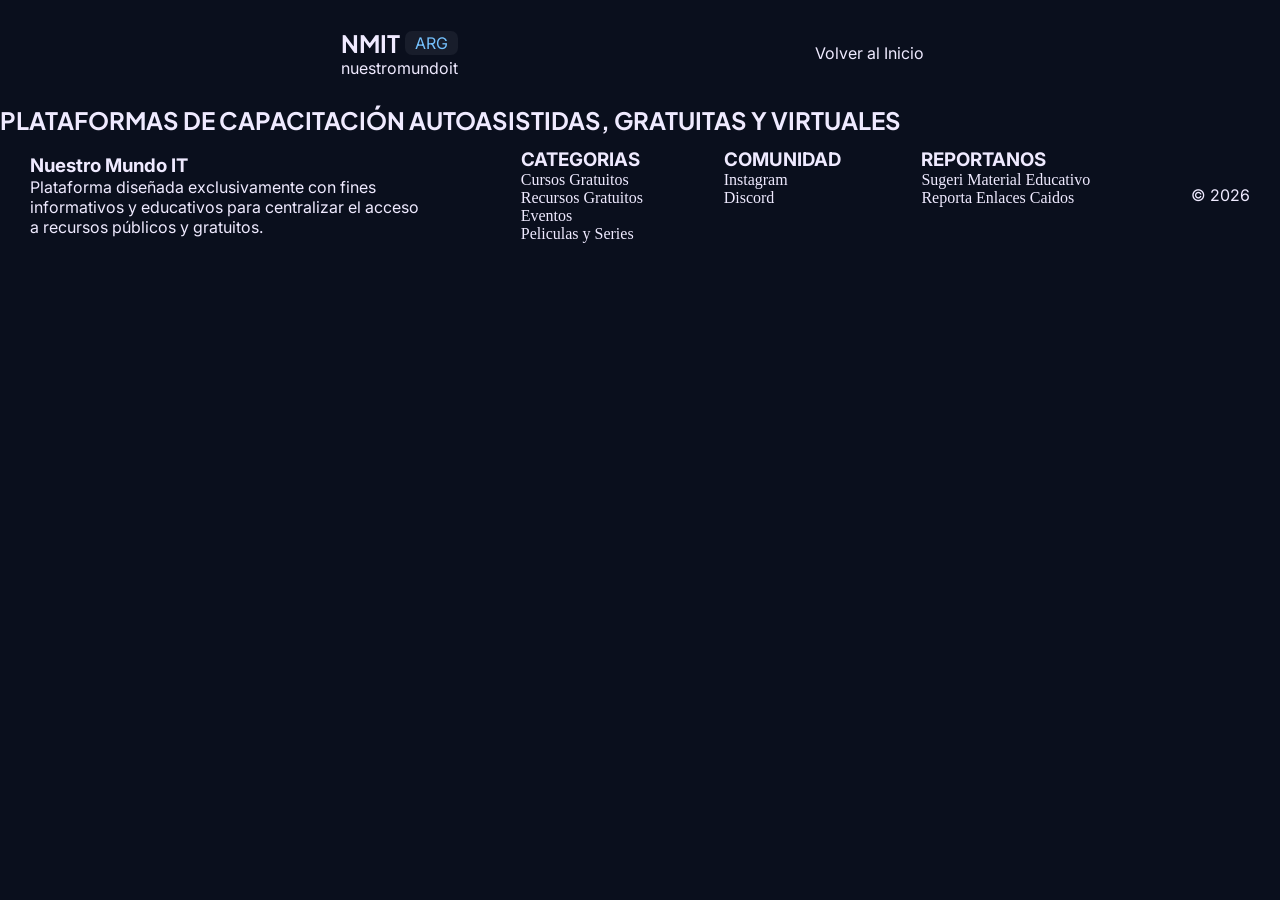
==== commit 7cc18d56: "json" ====
--- a/pages/cursos.html
+++ b/pages/cursos.html
@@ -43,409 +43,14 @@
       </nav>
     </header>
     <main>
-      <div class="tabla-contenedor">
-        <table class="tabla">
-          <tbody>
-            <tr>
-              <td colspan="4" class="tabla-titutlo">
-                PLATAFORMAS DE CAPACITACIÓN AUTOASISTIDAS, GRATUITAS Y VIRTUALES
-              </td>
-            </tr>
-            <tr>
-              <td>Nombre</td>
-              <td>Enlace</td>
-              <td colspan="2">Aclaración</td>
-            </tr>
-            <tr>
-              <td>Código Facilito</td>
-              <td>
-                <a
-                  target="_blank"
-                  href="https://codigofacilito.com/cursos?search[access]=free&amp;search[order]=highlight"
-                  >Enlace a cursos Gratuitos</a
-                >
-              </td>
-              <td colspan="2">
-                El enlace redirige a los cursos filtrados como gratuitos
-                unicamente.
-              </td>
-            </tr>
-            <tr>
-              <td>Alison.com</td>
-              <td>
-                <a target="_blank" href="https://alison.com/es"
-                  >Alison | Cursos en línea gratis y Aprendizaje en línea</a
-                >
-              </td>
-              <td colspan="2">Todos los cursos son gratuitos</td>
-            </tr>
-            <tr>
-              <td>Desafio latam</td>
-              <td>
-                <a
-                  target="_blank"
-                  href="https://desafiolatam.com/cursos_gratuitos/"
-                  >Cursos gratis · Desafío Latam</a
-                >
-              </td>
-              <td colspan="2">
-                El enlace redirige a los cursos gratuitos unicamente, los
-                bootcamps son de pago.
-              </td>
-            </tr>
-            <tr>
-              <td>Capacitate para el empleo</td>
-              <td>
-                <a target="_blank" href="https://capacitateparaelempleo.org/"
-                  >Capacítate para el empleo</a
-                >
-              </td>
-              <td colspan="2">
-                El enlace redirige al menu con las categorias de los cursos.
-                <span style="font-weight: bold"
-                  >Todos los cursos son gratuitos</span
-                >
-              </td>
-            </tr>
-            <tr>
-              <td>Santander Open Academy</td>
-              <td>
-                <a
-                  target="_blank"
-                  href="https://app.santanderopenacademy.com/es/program/search?resourceType=SOA_COURSE&amp;resourceType=LMS_COURSE&amp;status=OPEN&amp;mode=ONLINE&amp;countries=AR"
-                  >Cursos Santander Open Academy</a
-                >
-              </td>
-              <td colspan="2">
-                El enlace redirige a los cursos filtrados como virtuales y con
-                inscripción abierta disponibles en Argentina
-              </td>
-            </tr>
-            <tr>
-              <td>Plataforma Capacitar</td>
-              <td>
-                <a
-                  target="_blank"
-                  href="https://www.argentina.gob.ar/economia/capacitar/oferta-formativa"
-                  >Oferta formativa | Argentina.gob.ar</a
-                >
-              </td>
-              <td colspan="2">
-                Al desplazarse hacia abajo de la página podrán ver todas las
-                capacitaciones disponibles y filtrar acorde a sus intereses.
-                <span style="font-weight: bold"
-                  >Todos los cursos son gratuitos</span
-                >
-              </td>
-            </tr>
-            <tr>
-              <td>Edutin</td>
-              <td>
-                <a target="_blank" href="https://edutin.com/cursos-gratis"
-                  >Cursos Gratis con Certificado</a
-                >
-              </td>
-              <td colspan="2">
-                Se puede cursar de forma gratuita, se debe abonar para obtener
-                los certificados
-              </td>
-            </tr>
-            <tr>
-              <td>Coursera</td>
-              <td>
-                <a
-                  target="_blank"
-                  href="https://www.coursera.org/courses?query=cursos%20gratis"
-                  >Best Cursos Gratis Courses &amp; Certifications [2026] |
-                  Coursera</a
-                >
-              </td>
-              <td colspan="2">
-                El enlace redirige a los cursos gratuitos unicamente, los que
-                tiene la etiqueta de &quot;Prueba gratuita&quot; pueden requerir
-                un pago posterior.
-              </td>
-            </tr>
-            <tr>
-              <td>edX</td>
-              <td>
-                <a
-                  target="_blank"
-                  href="https://www.edx.org/courses?q=free+online+courses"
-                  >Best free online courses &amp; certificates | edX</a
-                >
-              </td>
-              <td colspan="2">
-                El enlace redirige a los cursos gratuitos unicamente, fuera de
-                este filtro se encuentran los cursos de pago.
-              </td>
-            </tr>
-            <tr>
-              <td>Khan Academy</td>
-              <td>
-                <a target="_blank" href="https://es.khanacademy.org/"
-                  >Khan Academy</a
-                >
-              </td>
-              <td colspan="2">Todos los cursos son gratuitos</td>
-            </tr>
-            <tr>
-              <td>Udemy</td>
-              <td>
-                <a
-                  target="_blank"
-                  href="https://www.udemy.com/es/courses/free/?srsltid=AU7gw4UJVdBEU77iHCLGMBtOpHRIG6oLWU-2puy06xufNac8ossER3Ii"
-                  >Más de 450 cursos en línea gratuitos: lo mejor de 2026 |
-                  Aprendizaje y certificación de Udemy</a
-                >
-              </td>
-              <td colspan="2">
-                El enlace redirige a los cursos gratuitos unicamente, fuera de
-                este filtro se encuentran los cursos de pago.
-              </td>
-            </tr>
-            <tr>
-              <td>Google Skillshop</td>
-              <td>
-                <a
-                  target="_blank"
-                  href="https://skillshop.withgoogle.com/intl/es-419_ALL/"
-                  >Domina las herramientas de Google que usas en tu trabajo con
-                  capacitaciones en línea</a
-                >
-              </td>
-              <td colspan="2">Todos los cursos son gratuitos</td>
-            </tr>
-            <tr>
-              <td>Microsoft Learn</td>
-              <td>
-                <a
-                  target="_blank"
-                  href="https://learn.microsoft.com/es-es/training/browse/"
-                  >Examinar todos los cursos, rutas de aprendizaje y módulos -
-                  Training | Microsoft Learn</a
-                >
-              </td>
-              <td colspan="2">
-                Todos los cursos son gratuitos pero los exámenes de
-                certificación oficial se deben abonar.
-              </td>
-            </tr>
-            <tr>
-              <td>IBM SkillsBuild</td>
-              <td>
-                <a
-                  target="_blank"
-                  href="https://skillsbuild.org/es/learning-catalog/university-catalog"
-                  >Catálogo de formación de IBM SkillsBuild | Cursos gratuitos
-                  sobre IA, ciberseguridad, datos y tecnología</a
-                >
-              </td>
-              <td colspan="2">Todos los cursos son gratuitos</td>
-            </tr>
-            <tr>
-              <td>Meta Blueprint</td>
-              <td>
-                <a
-                  target="_blank"
-                  href="https://trainingworkshops.facebookblueprint.com/student/catalog"
-                  >Meta Blueprint Training Workshops</a
-                >
-              </td>
-              <td colspan="2">
-                Todos los cursos son gratuitos pero los exámenes de
-                certificación oficial se deben abonar.
-              </td>
-            </tr>
-            <tr>
-              <td>freeCodeCamp</td>
-              <td>
-                <a target="_blank" href="https://www.freecodecamp.org/espanol/"
-                  >Desarrolla tus habilidades gratis.</a
-                >
-              </td>
-              <td colspan="2">Todos los cursos son gratuitos</td>
-            </tr>
-            <tr>
-              <td>The Odin Project</td>
-              <td>
-                <a target="_blank" href="https://www.theodinproject.com/"
-                  >The Odin Project</a
-                >
-              </td>
-              <td class="s6" colspan="2">
-                Todos los cursos son gratuitos pero solo en inglés
-              </td>
-            </tr>
-            <tr>
-              <td>Duolingo</td>
-              <td>
-                <a target="_blank" href="https://es.duolingo.com/courses/all"
-                  >Cursos de idiomas gratis - Duolingo</a
-                >
-              </td>
-              <td colspan="2">
-                El enlace redirige a los cursos gratuitos unicamente
-              </td>
-            </tr>
-            <tr>
-              <td>Canva Design School</td>
-              <td>
-                <a
-                  target="_blank"
-                  href="https://www.canva.com/design-school/courses/"
-                  >Courses - Canva Design School</a
-                >
-              </td>
-              <td colspan="2">Todos los cursos son gratuitos</td>
-            </tr>
-            <tr>
-              <td>CS50 Harvard</td>
-              <td>
-                <a
-                  target="_blank"
-                  href="https://pll.harvard.edu/catalog?topics%5B702%5D=702&amp;price%5B1%5D=1&amp;max_price=&amp;date%5B1%5D=1&amp;available_anytime=1&amp;start_date=&amp;modality%5BBlended%5D=Blended&amp;modality%5BOnline%5D=Online&amp;modality%5BOnlineLive%5D=OnlineLive&amp;keywords=&amp;url="
-                  >Cursos de Harvard</a
-                >
-              </td>
-              <td colspan="2">
-                El enlace redirige a los cursos gratuitos unicamente, fuera de
-                este filtro se encuentran los cursos de pago.
-              </td>
-            </tr>
-            <tr>
-              <td>Google Career Certificates</td>
-              <td>
-                <a
-                  target="_blank"
-                  href="https://grow.google/intl/es/courses-and-tools/?category=career&amp;certificate=free-of-charge"
-                  >Cursos online y formación en marketing digital - Grow with
-                  Google</a
-                >
-              </td>
-              <td colspan="2">
-                El enlace redirige a los cursos gratuitos unicamente, fuera de
-                este filtro se encuentran los cursos de pago.
-              </td>
-            </tr>
-            <tr>
-              <td>OpenLearn</td>
-              <td>
-                <a target="_blank" href="https://www.open.edu/openlearn/"
-                  >The home of free learning from The Open University |
-                  OpenLearn</a
-                >
-              </td>
-              <td colspan="2">
-                Todos los cursos son gratuitos, solo en Inglés
-              </td>
-            </tr>
-            <tr>
-              <td>MIT OpenCourseWare</td>
-              <td>
-                <a target="_blank" href="https://ocw.mit.edu/"
-                  >MIT OpenCourseWare</a
-                >
-              </td>
-              <td colspan="2">
-                Todos los cursos son gratuitos, solo en Inglés
-              </td>
-            </tr>
-            <tr>
-              <td>Stanford Online</td>
-              <td>
-                <a
-                  target="_blank"
-                  href="https://online.stanford.edu/free-courses"
-                  >Free Online Courses | Stanford Online</a
-                >
-              </td>
-              <td colspan="2">
-                Todos los cursos son gratuitos, solo en Inglés
-              </td>
-            </tr>
-            <tr>
-              <td>Mooc</td>
-              <td>
-                <a
-                  target="_blank"
-                  href="https://mooc.es/cursos/?_filtro_idioma=espanol"
-                  >https://mooc.es/cursos/</a
-                >
-              </td>
-              <td colspan="2">Buscador de Cursos gratuitos</td>
-            </tr>
-            <tr>
-              <td>Academia Digitalers</td>
-              <td>
-                <a
-                  target="_blank"
-                  href="https://academiadigitalers.personal.com.ar/"
-                  >Academia Digitalers</a
-                >
-              </td>
-              <td colspan="2">Todos los cursos son gratuitos</td>
-            </tr>
-            <tr>
-              <td>Fundación YPF</td>
-              <td>
-                <a target="_blank" href="https://lab.fundacionypf.org/tec"
-                  >Cursos Online - Formación Técnica - Fundación YPF</a
-                >
-              </td>
-              <td colspan="2">Todos los cursos son gratuitos</td>
-            </tr>
-            <tr>
-              <td>Todo Code</td>
-              <td>
-                <a target="_blank" href="https://todocodeacademy.com/cursos/"
-                  >Cursos - TodoCode</a
-                >
-              </td>
-              <td colspan="2">Algunos cursos son gratuitos</td>
-            </tr>
-            <tr>
-              <td>Conectar Igualdad</td>
-              <td>
-                <a
-                  target="_blank"
-                  href="https://formacion.conectarigualdad.edu.ar/cursos"
-                  >Conectar Igualdad</a
-                >
-              </td>
-              <td colspan="2">Todos los cursos son gratuitos</td>
-            </tr>
-            <tr>
-              <td>Empretec Argentina</td>
-              <td>
-                <a target="_blank" href="https://www.empretec.org.ar/escuela"
-                  >https://www.empretec.org.ar/</a
-                >
-              </td>
-              <td colspan="2">
-                capacitaciones gratuitas orientadas a negocios
-              </td>
-            </tr>
-            <tr>
-              <td>
-                <a
-                  target="_blank"
-                  href="https://formacion.conectarigualdad.edu.ar/cursos"
-                  >Talento Tech</a
-                >
-              </td>
-              <td>
-                <a
-                  target="_blank"
-                  href="https://talentotech.bue.edu.ar/home#ticmas"
-                  >TalentoTech</a
-                >
-              </td>
-              <td colspan="2">Todos los cursos son gratuitos</td>
-            </tr>
-          </tbody>
-        </table>
-      </div>
+      <section>
+        <div>
+          <h1>PLATAFORMAS DE CAPACITACIÓN AUTOASISTIDAS, GRATUITAS Y VIRTUALES</h1>
+        </div>
+      </section>
+      <section id="contenedorCursos">
+      </section>
+        
     </main>
     <footer>
       <section class="disclaimer">
@@ -486,5 +91,7 @@
         <p>&copy; 2026</p>
       </div>
     </footer>
+    <!--Javascript-->
+    <script src="../js/main.js"></script>
   </body>
 </html>
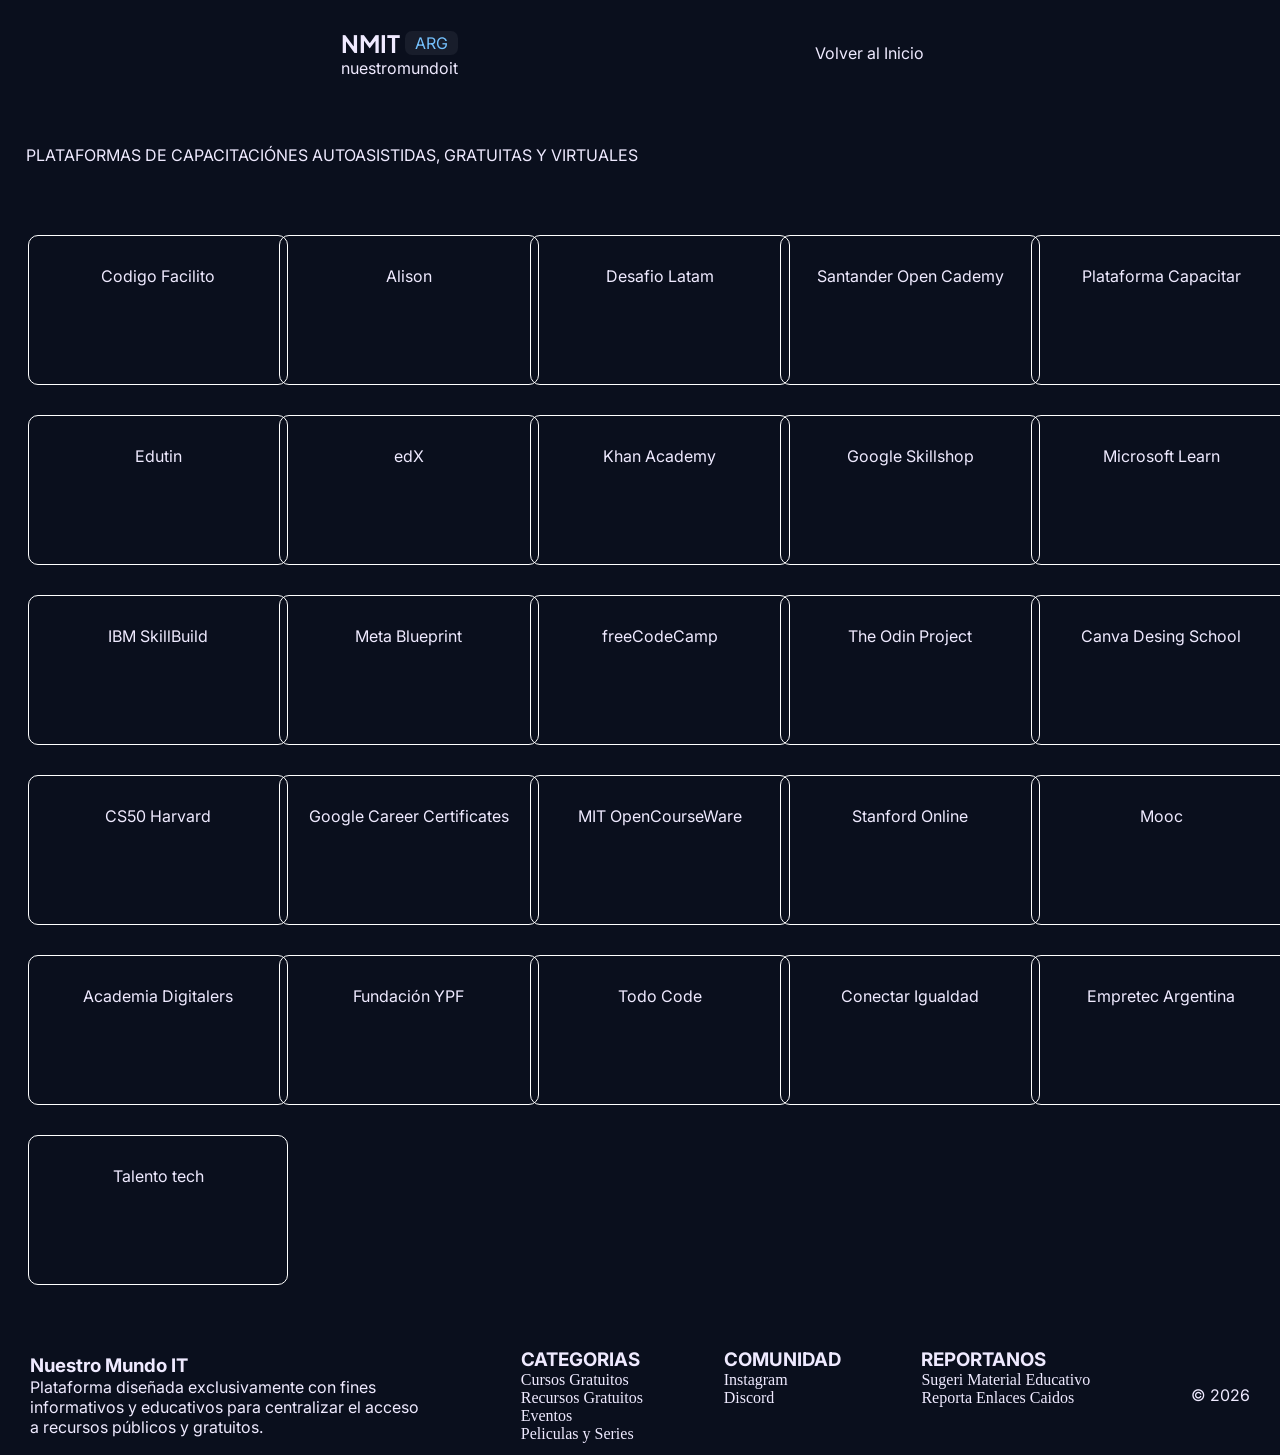
==== commit 621fdce6: "div" ====
--- a/pages/cursos.html
+++ b/pages/cursos.html
@@ -44,13 +44,13 @@
     </header>
     <main>
       <section>
-        <div>
-          <h1>PLATAFORMAS DE CAPACITACIÓN AUTOASISTIDAS, GRATUITAS Y VIRTUALES</h1>
+        <div class="subtitulo1">
+          <p>
+            PLATAFORMAS DE CAPACITACIÓNES AUTOASISTIDAS, GRATUITAS Y VIRTUALES
+          </p>
         </div>
       </section>
-      <section id="contenedorCursos">
-      </section>
-        
+      <section id="contenedorCursos" class="contenedor-cursos"></section>
     </main>
     <footer>
       <section class="disclaimer">
@@ -65,9 +65,9 @@
           <div class="contacto">
             <h3>CATEGORIAS</h3>
             <ul>
-              <a href="./pages/cursos.html"><li>Cursos Gratuitos</li></a>
-              <a href="./pages/recursos.html"><li>Recursos Gratuitos</li></a>
-              <a href="./pages/eventos.html"><li>Eventos</li></a>
+              <a href="./cursos.html"><li>Cursos Gratuitos</li></a>
+              <a href="./recursos.html"><li>Recursos Gratuitos</li></a>
+              <a href="./eventos.html"><li>Eventos</li></a>
               <a href="#"><li>Peliculas y Series</li></a>
             </ul>
           </div>
--- a/css/style.css
+++ b/css/style.css
@@ -7,12 +7,15 @@
 body {
   background-color: #0a0f1d;
   color: #efeaff;
+  height: 100%;
 }
 h1,
 h2 {
   font-family: "Plus Jakarta Sans";
 }
-p,td,th,
+p,
+td,
+th,
 h3 {
   font-family: "Inter";
 }
@@ -44,7 +47,7 @@
   /*background-color: #555fe9;*/
 }
 /*padre de etiqueta ul*/
-.nav-header{
+.nav-header {
   /*background-color: red;*/
   display: flex;
   justify-content: space-evenly;
@@ -199,38 +202,38 @@
   text-align: left;
   background-color: #2b303f6c;
   /* imagen de fondo */
-  background-size: cover;       /* Hace que la imagen cubra todo el recuadro */
-  background-position: center;  /* Centra la imagen */
+  background-size: cover; /* Hace que la imagen cubra todo el recuadro */
+  background-position: center; /* Centra la imagen */
   background-repeat: no-repeat;
   position: relative;
-  overflow: hidden;             /* Asegura que los bordes respeten el diseño */
-}
-.img-cursos-virtuales{
-  background-image: url('../images/cursos-virtuales.jpg');
+  overflow: hidden; /* Asegura que los bordes respeten el diseño */
+}
+.img-cursos-virtuales {
+  background-image: url("../images/cursos-virtuales.jpg");
   /*Foto de cottonbro studio: https://www.pexels.com/es-es/foto/persona-ordenador-portatil-trabajando-internet-7013241/*/
 }
-.img-pelis-series{
-  background-image: url('../images/pelis-y-series.jpg');
+.img-pelis-series {
+  background-image: url("../images/pelis-y-series.jpg");
   /*Foto de İNZİLE DAL: https://www.pexels.com/es-es/foto/fotografia-de-una-sala-de-cine-14746411/*/
 }
-.img-recursos{
-  background-image: url('../images/recursos-gratis.jpg') ;
+.img-recursos {
+  background-image: url("../images/recursos-gratis.jpg");
   /*Foto de panumas nikhomkhai: https://www.pexels.com/es-es/foto/azul-industria-internet-conexion-17489156/*/
 }
-.img-evento{
+.img-evento {
   background-image: url(../images/eventos.jpg);
   /*Foto de Atlantic Ambience: https://www.pexels.com/es-es/foto/gente-sentado-multitud-muchedumbre-9275222/*/
 }
-.img-universidades{
-  background-image: url('../images/universidades-gratuitas.jpg');
+.img-universidades {
+  background-image: url("../images/universidades-gratuitas.jpg");
   /*Foto de Tomás Asurmendi: https://www.pexels.com/es-es/foto/muro-de-grafitis-y-edificio-antiguo-en-cordoba-argentina-32085592/*/
 }
 .contenedores-recursos::before {
-  content: '';
+  content: "";
   position: absolute;
   left: 0;
-  bottom: 0; 
-  width: 100%; 
+  bottom: 0;
+  width: 100%;
   height: 100%;
   background: linear-gradient(to top, rgba(1, 1, 1, 1), rgba(1, 1, 1, 0.02));
   z-index: 1;
@@ -261,12 +264,12 @@
   margin: 0 auto;
   padding-inline: 30px;
 }
-.disclaimer{
+.disclaimer {
   flex: 0 1 390px;
   /*background-color: red;*/
 }
 /*navegador en footer*/
-.nav-footer{
+.nav-footer {
   display: flex;
   align-items: center;
   justify-content: center;
@@ -274,9 +277,9 @@
   gap: 20px;
   /*background-color: rgb(151, 103, 40);*/
 }
-.nav-footer section{
-  display: flex;
-  justify-content:space-evenly;
+.nav-footer section {
+  display: flex;
+  justify-content: space-evenly;
   height: 100%;
   /*background-color: beige;*/
   gap: 10px;
@@ -294,7 +297,7 @@
 }
 
 /*PAGINA DE CURSOS VIRTUALES*/
-th, td{
+/*th, td{
     border:1px solid, rgb(235, 221, 221);
     padding: 10px;
 }
@@ -318,4 +321,31 @@
     margin:100px;
     flex-direction: column;
     text-align: left;
-}
+}*/
+
+.contenedor-cursos {
+  /*background-color: #74c0fc;*/
+  width: 100%;
+  display: grid;
+  justify-content: center;
+  align-items: center;
+  grid-template-columns: repeat(5, calc((100%) / 5.8));
+  padding-top: 30px;
+  padding-bottom: 50px;
+  gap: 30px;
+  border: none;
+}
+
+.contenedor-cursos div {
+  display: flex;
+  flex-direction: column;
+  justify-content: flex-start;
+  align-items: center;
+  border: 1px solid white;
+  border-radius: 10px;
+  height: 150px;
+  width: 260px;
+  margin: 0 auto;
+  cursor: pointer;
+  /*background-color: rgb(46, 114, 114);*/
+}
